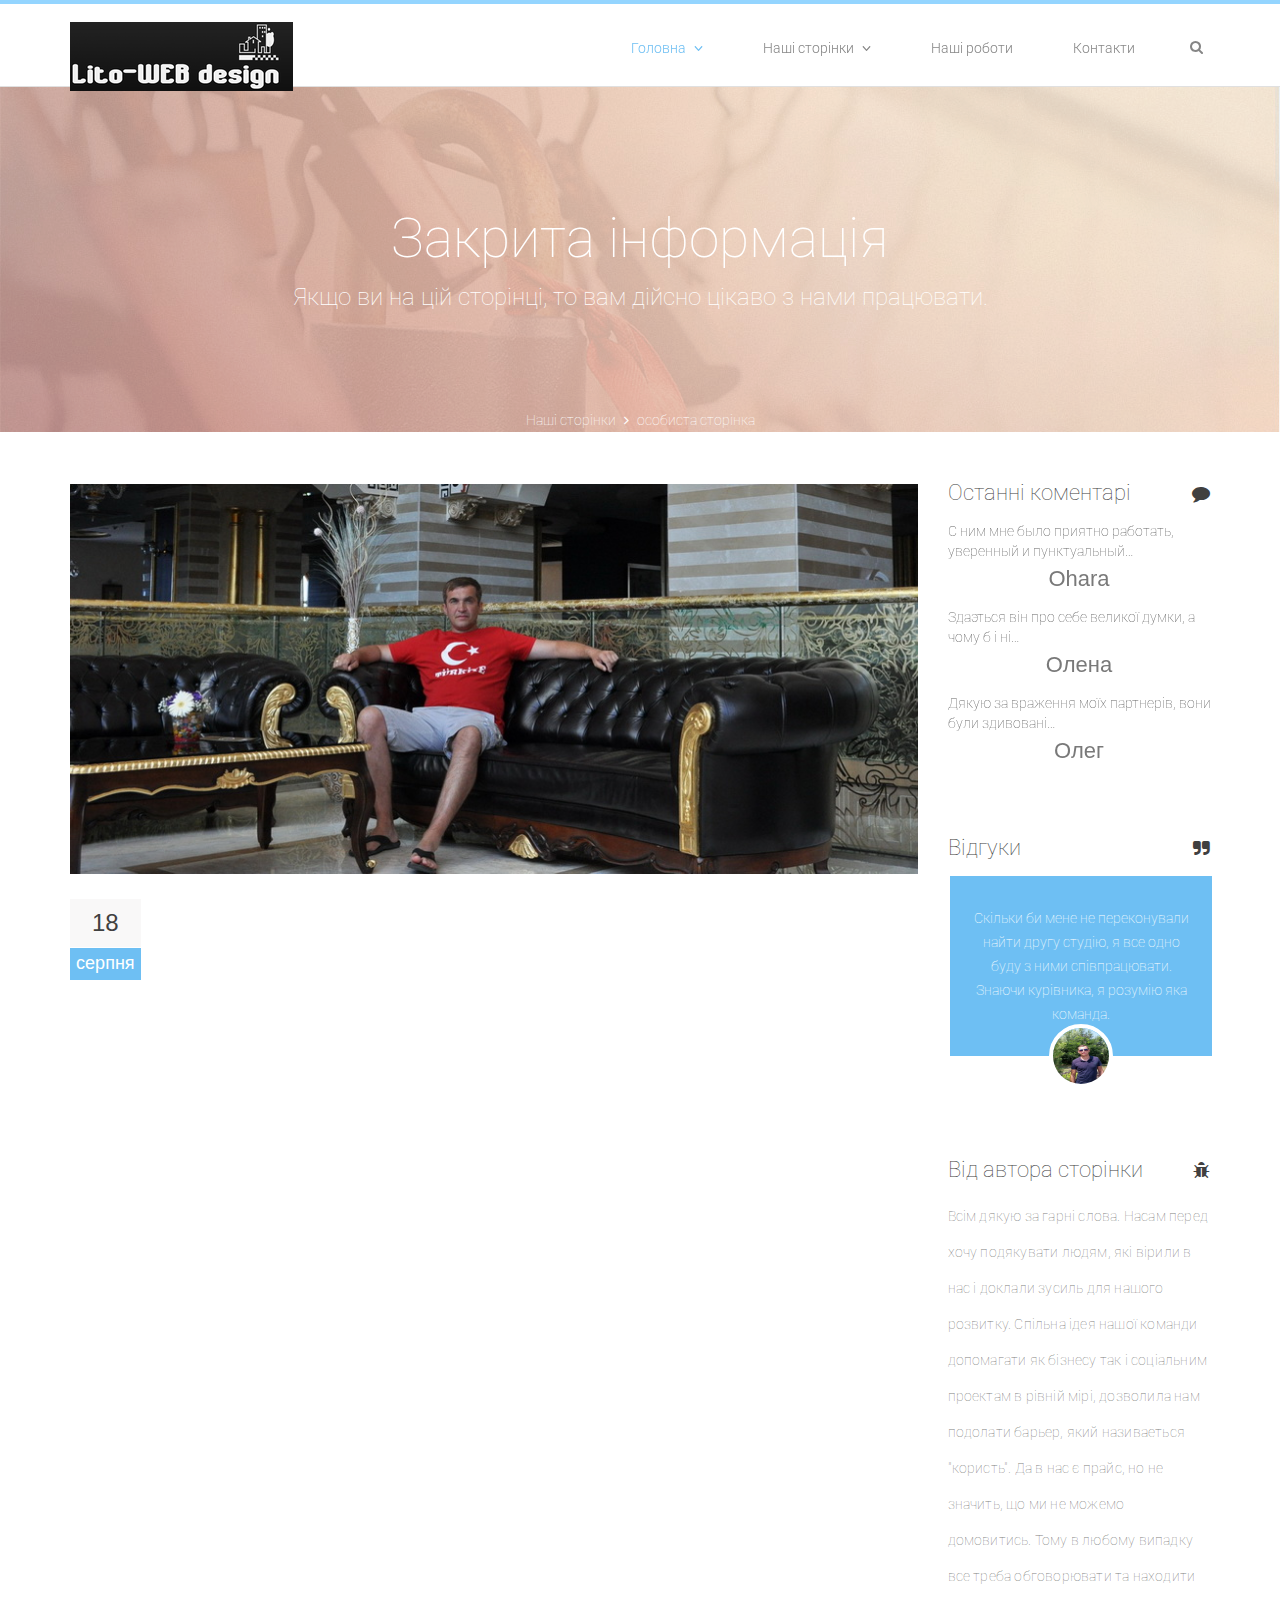
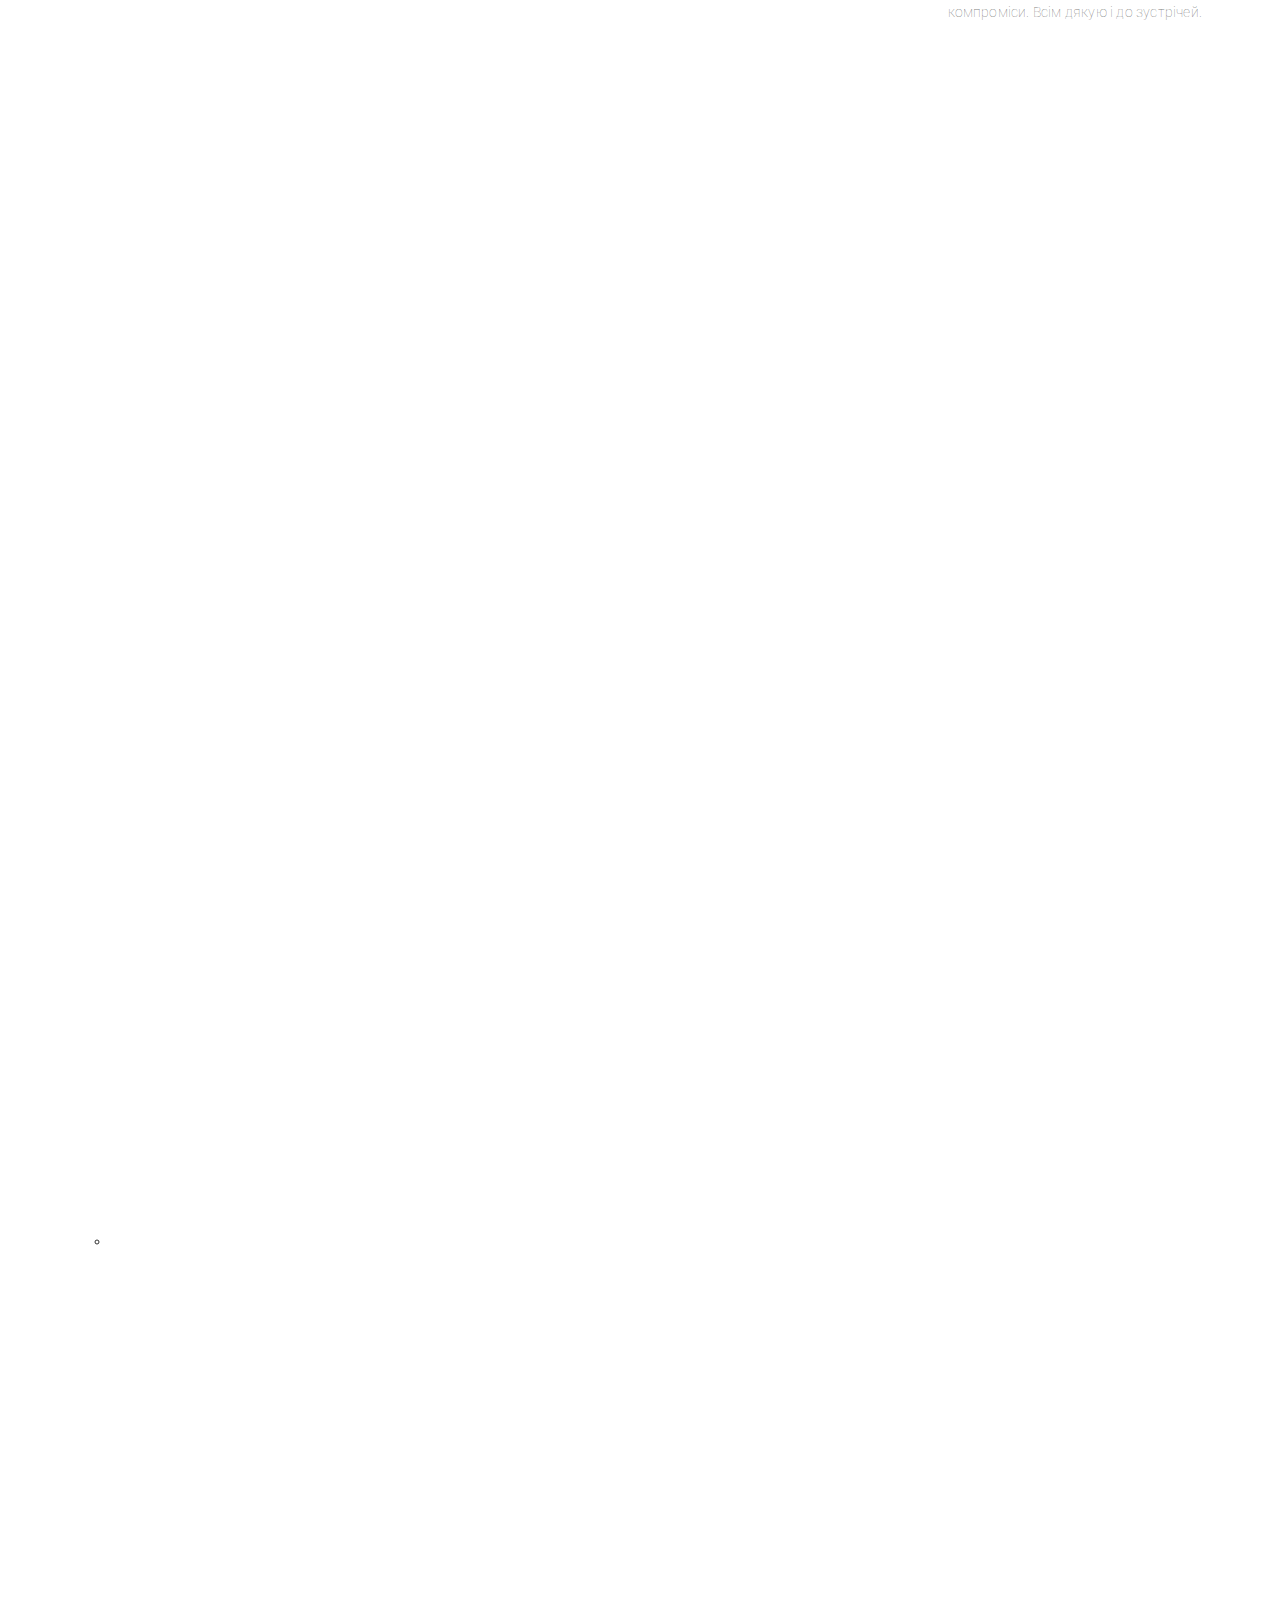
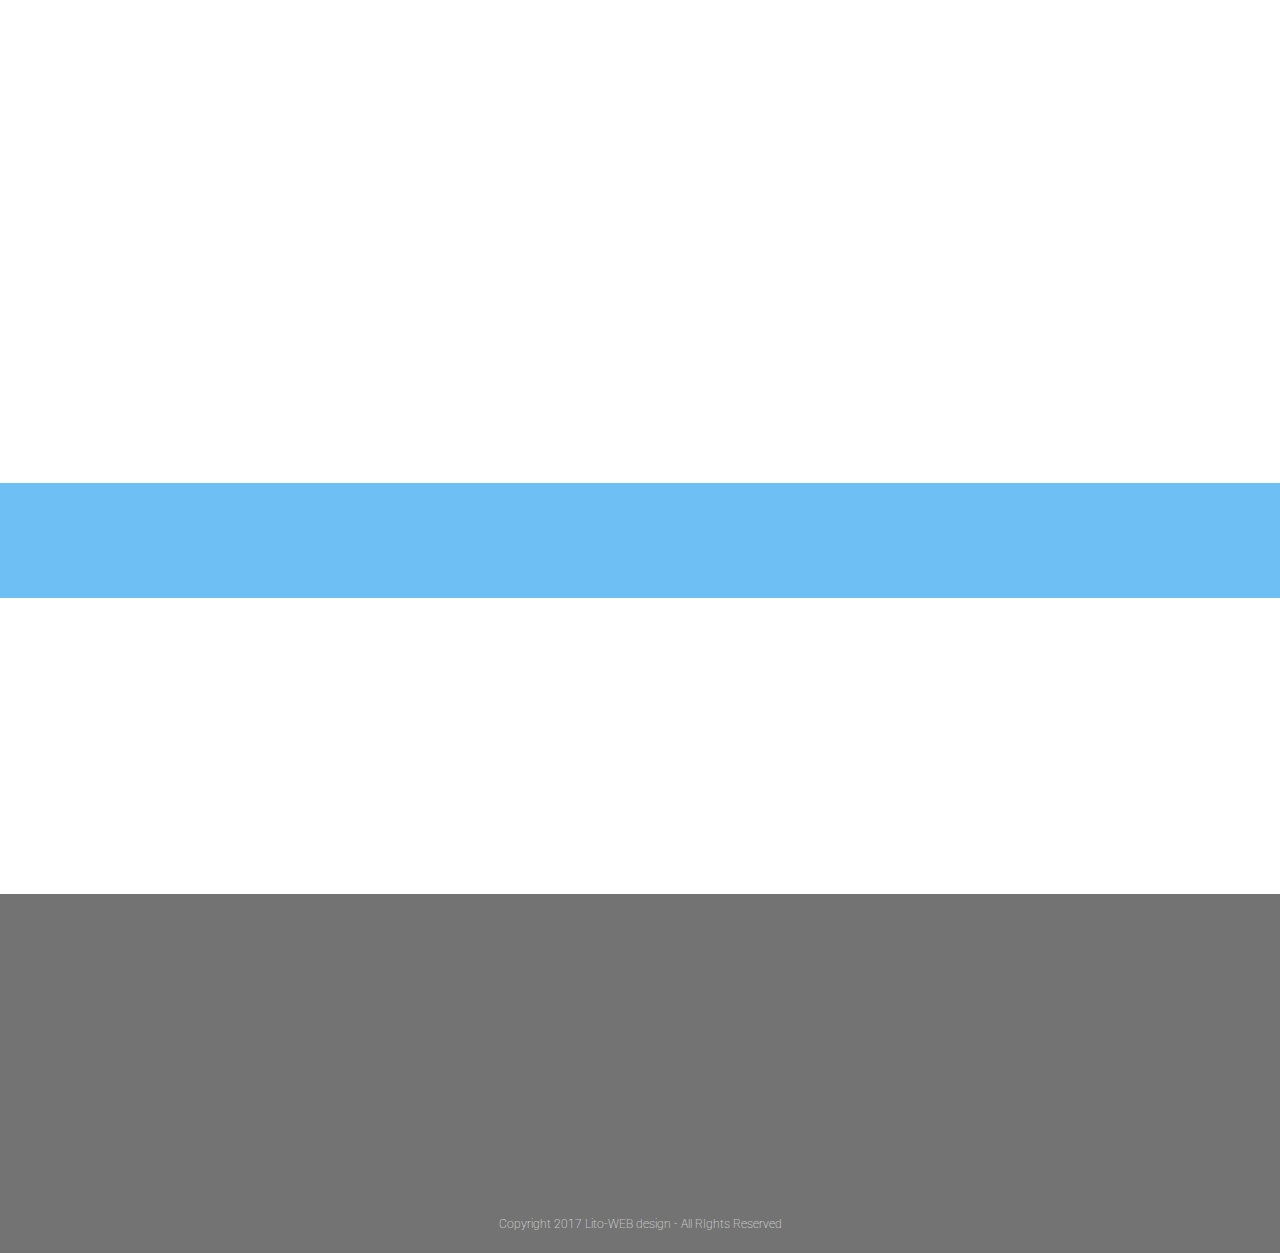
==== web/single.html @ 7fb31cb0 "first changes" ====
<!DOCTYPE html PUBLIC "-//W3C//DTD XHTML 1.0 Transitional//EN" "http://www.w3.org/TR/xhtml1/DTD/xhtml1-transitional.dtd">
<html xmlns="http://www.w3.org/1999/xhtml">
<head>
<meta http-equiv="Content-Type" content="text/html; charset=UTF-8" />

<meta name="viewport" content="width=device-width, initial-scale=1">

<title>Lito-WEB design</title>

	<!-- Bootstrap core CSS -->
    <link href="css/bootstrap.css" rel="stylesheet" />
    <!-- Primary CSS styles -->
    <link href="css/style.css" rel="stylesheet" />
    <!-- Fontawesome CSS styles -->
    <link href="css/font-awesome.min.css" rel="stylesheet" />
    <!-- Aniamte CSS styles -->
    <link href="css/animate.css" rel="stylesheet" />
    <!-- Nivo Slider CSS Styles -->
    <link href="css/nivo-slider.css" rel="stylesheet" />
    <!-- Owl Carousel CSS Styles -->
    <link href="css/owl.carousel.css" rel="stylesheet" />
    <link href="css/owl.transitions.css" rel="stylesheet" />
    <!-- Lightbox CSS Styles -->
    <link href="css/lightbox.css" rel="stylesheet" />
    
</head>
  
<body>

     <div class="container-wrapper navigation">
    	<nav class="navbar navbar-default" role="navigation">
        
            <div class="container">
            
                <div class="navbar-header">
                    <button type="button" class="navbar-toggle" data-toggle="collapse" data-target="">
                        <i class="fa fa-bars"></i>
                    </button>
                    <a class="navbar-brand" href="index.html">
                        <img src="images/logo.png" />
                    </a>
                    <ul class="mini"></ul><!-- mobile navigation -->
            	</div><!-- .navbar-header -->
                
                <div class="collapse navbar-collapse">
                	<div class="right">
                        <ul class="nav navbar-nav">
                            <li class="active dropdown h">
                            	<a href="index.html">Головна</a>
                            	<ul class="dropdown-menu">
                                    <li><a href="#">Badass</a></li>
                                    <li><a href="#">Dropdown</a></li>
                                    <li><a href="#">Menu</a></li>
                                </ul>
                            </li>
                            <li class="dropdown h">
                                <a href="#">Наші сторінки</a>
                                <ul class="dropdown-menu">
                                    <li><a href="about.html">Про нас</a></li>
                                    <!--<li><a href="contact.html">Контакти</a></li>-->
                                    <li><a href="blog.html">Блог</a></li>
                                    <li><a href="single.html">Особиста сторінка</a></li>
                                    <!--<li><a href="footer-alternate.html">Footer 2</a></li>-->
                                </ul>
                            </li>
                            
                            <!--<li class="dropdown h full">
                            	<a href="#">Features</a>
                                <section class="container dropdown-menu">
                                	<span class="wrapper">
                                    	<div class="clear-wrapper">
                                        	<article>
                                                <strong>PAGE STRUCTURE</strong>
                                                <ul>
                                                    <li><a href="#"><i class="fa fa-video-camera"></i>Video Backgrounds</a></li>
                                                    <li><a href="#"><i class="fa fa-picture-o"></i>Parallax Backgrounds</a></li>
                                                    <li><a href="#"><i class="fa fa-sun-o"></i>Light Background</a></li>
                                                    <li><a href="#"><i class="fa fa-moon-o"></i>Dark Background</a></li>
                                                </ul>
                                            </article>
                                            
                                            <span class="divider"></span>
                                            
                                            <article>
                                                <strong>PAGE ELEMENTS</strong>
                                                <ul>
                                                    <li><a href="#"><i class="fa fa-video-camera"></i>Lorem Ipsum</a></li>
                                                    <li><a href="#"><i class="fa fa-picture-o"></i>Dolar Sit</a></li>
                                                    <li><a href="#"><i class="fa fa-sun-o"></i>Amet</a></li>
                                                    <li><a href="#"><i class="fa fa-moon-o"></i>Varun Sitrem</a></li>
                                                </ul>
                                            </article>
                                            
                                            <span class="divider"></span>
                                            
                                            <article>
                                                <strong>SOME MORE STUFF</strong>
                                                <ul>
                                                    <li><a href="#"><i class="fa fa-video-camera"></i>Pricing</a></li>
                                                    <li><a href="#"><i class="fa fa-picture-o"></i>Content</a></li>
                                                    <li><a href="#"><i class="fa fa-sun-o"></i>Features</a></li>
                                                    <li><a href="#"><i class="fa fa-moon-o"></i>Typography</a></li>
                                                </ul>
                                            </article>
                                        </div>
                                        
                                        <div class="color-wrapper">
                                        	<strong>FRESH FROM THE BLOG</strong>
                                           	<div class="nivo-wrapper">
                                                <div id="slider" class="nivoSlider">
                                                    <img src="images/citydown.jpg" alt="" name="" width="310" height="150" />
                                                    <img src="images/oceanscene.jpg" alt="" name="" width="310" height="150" />
                                                </div>
                                            </div>
                                            <p><a href="#">To see more, check out our portfolio page! Prepare to be impressed.</a></p>
                                        </div>
                                    </span>
                                </section>
                            </li>-->
                            
                            <li><a href="portfolio-1.html">Наші роботи</a></li>
                            <li><a href="contact.html">Контакти</a></li>
                        </ul>
                        <div class="navbar-form navbar-left">
                        	<i class="fa fa-times"></i>
                        	<i class="fa fa-search"></i>
                        </div>
                    </div>
            	</div><!-- /.navbar-collapse -->
       		</div><!-- /.container-fluid -->
        	<div class="search-field">
                <div class="container">
                	<form method="get" role="search">
                		<input type="text" name="s" placeholder="Type then press enter..." />
                        <button type="submit" class="hidden btn btn-default">Відправити</button>
                  	</form>
                </div>
            </div><!-- search-field -->
   		</nav>
   	</div><!-- .navigation -->
    
    <div id="nav-ends"></div>
    
    <section class="slug parallax-slug-4" data-stellar-background-ratio="0">
    	<div class="overlay">
            <div class="container">
            	<div class="row">
                    <div class="col-lg-12">
                        <h1 class="anim fadeInDown">Закрита інформація</h1>
                        <p class="anim fadeInDown" data-wow-delay=".32s">Якщо ви на цій сторінці, то вам дійсно цікаво з нами працювати.</p>
                        <span class="anim fadeInDown" data-wow-delay=".42s"><a href="index.html">Наші сторінки</a> <a><i class="fa fa-angle-right"></i> особиста сторінка</a></span>
                        	<!--<a href="index.html">Home</a> 
                           	<i class="fa fa-angle-right"></i>
                        	<a href="blog.html">Blog</a>
                           	<i class="fa fa-angle-right"></i>-->
							
                        </span>
                    </div><!-- .col-lg-12 -->
                </div><!-- .row -->
            </div>
        </div><!-- .overlay -->
    </section>
   
   	<section class="content-section low-rider">
    	<div class="container">
        	<div class="row">
            
            	<div class="col-lg-9 single">	
                
                   	<div class="blog">
                        <span class="image anim fadeIn">
                        	<a   data-icon="fa-search" data-lightbox="image-1">
                                <img src="images/blog/me.jpg" alt="Kapatsyn Oleg" />
                            </a>
                        </span><!-- .image -->
         
                        <div class="date anim fadeIn">
                            <a href="#" class="day">
                                18
                            </a>
                            <a href="#" class="month">
                                серпня
                            </a>
                        </div><!-- .date -->
                        
                        <span class="title-desc anim fadeIn">
                            <h3>Менеджер проектів Lito-WEB design</h3>
                            <ul class="meta">
                                <li><a href="#"><i class="fa fa-user"></i>Керівник</a></li>
                                <li><a href="#"><i class="fa fa-comment"></i>12</a></li>
                                <li><a href="#"><i class="fa fa-heart"></i>1,201</a></li>
                                <li><a href="#"><i class="fa fa-external-link"></i>31</a></li>
                            </ul><!-- .meta -->
                        </span><!-- .title-desc -->
                        
                        <p class="anim fadeIn">
                            Всіх вітаю на моїй персональній сторінці.
                            Кому цікаво з нами працювати, чи хто дійсно зацікавлений в нашій спіпраці, той перегляне наші сторінки та
                            найде те що ціквать. В цьому невеликому блозі я напишу про себе. Так як відкритість перед майбутнім замовником, чи
                            перед компаніями з якими ми працюємо, дозволяє будувати міцніши стосунки.
                        </p>
                        
						<p class="anim fadeIn">
                        	В 1994 році після отримання  диплома інженера, почав проявляти інтерес до розробки програмного забеспечення. В цей час тільки почали
                            розвиватись інтернет технології і кількість користувачів інтернет було занадто мало для впровадження діяльності в сфері створення веб дизайну
                            та розробки веб інтерфейсів. Деякий час працював в компаніях з розвику мережевої інфраструктури та зв'язку.
                            Але в 2011 році закінчив бізнес школу, яка дала мені поштовх для переосмислення моєї діяльності, та додала мені можливостей в 
                            становленні мене як програміста та ВЕБ розробника. З того часу розвиваю це направлення та допомагаю молодим компаніям мати свій 
                            особистий "портрет" в свесвітній мережі.
                        </p>
                        
                        <p class="anim fadeIn">
                           Починаючи свої проекти, завжди вивчаю направлення діяльності теми майбутнього сайту. Розуміти, над чим працюєш і яку користь 
                            принесе моя робота, це мабудь важливіше, коли ти маєш результат. Проведення маркетингових досліджень не входить в нашу роботу, 
                            але виявлення конкурентних переваг перед іншими, це зазвичай отримання переваги над іншими. Тому кожний з нас приділяє цьому
                            питанню значну увагу. 
                        </p>
                        
                        <blockquote class="anim fadeIn"><i class="fa fa-quote-left"></i>Виберіть собі роботу до душі, і вам не доведеться працювати жодного дня у своєму житті.</blockquote>
                        
                        <p class="anim fadeIn">
                            З моїми колегами ми напрацювали значний досвід, але технолгії такі мінливі і час від часу з'явлються нові фрейм ворки та 
                            CMS, які побудовані з урахуванням нових технологій та розвитку програмного забеспечення. На жаль знати все не можливо, але 
                            вивчаючи досвід ми беремо найкраще з можливого, щоб дійсно творити шедеври. Якщо будуть сумніви, ми Вас переконаємо.
                        </p>
                        
                    </div><!-- .blog -->
                    
                    <div class="clearfix"></div>
                    
                	<h4 class="anim fadeIn" data-wow-delay=".2s">
                    	Відгуки про автора.
                    </h4>
                    
                    <div class="author anim fadeIn">
                    	<img src="images/coments/oksana.jpg" alt="Blog about author" />
                        
                        <h5>
                        	Олена С.
                        </h5>
                        
                        <!--<span>
                            <a href="#"><i class="fa fa-facebook"></i></a>
                            <a href="#"><i class="fa fa-twitter"></i></a>
                            <a href="#"><i class="fa fa-linkedin"></i></a>
                        </span>-->
                        
                        <p>
                            Два роки назад мені довелося зустрітися з Олегом та працювати над проектом по розробці сайту благодійної організації.
                            За два місяці нощої співпарці команда студії розробила дійсно красивй сайт з логічно продуманою стуктурою та оригінальним дизайном.
                            За весь час користування ресурсом, тільки декілька разів робили правки з урахуванням сьогодення. Дякую за проявлену цвагу та безкористну працю 
                            по відношенню до соціально значущих проектів.

                        </p>
               	 	</div><!-- .author -->
                    
                    
                  	<h4 class="anim fadeIn">
                    	Коментарів(4)
                    </h4>
                   
                    <ul class="comments">
                        <li class="anim fadeIn" data-wow-delay="0.2s">
                            <div class="wrapper">
                                <img src="images/studio/student.jpg" alt=" Blog Post Author Example" />
                                <h5>
                                    Василь Д.
                                </h5>
                                <span>
                                    Квітень  2015
                                </span>
                                <p>
                                    Значну частину своєї роботи вони роблять співпрацюючи зі студентами. Рік назад я вже мав маленький досвід в програмуванні,
                                    вони мені дали можливість проявити себе та допомогли мені в становленні, як мабйтнього розробника.
                                </p>
                                <!--<a href="#">
                    Reply
                </a>-->
                            </div><!-- .wrapper -->
                        </li>

                        <li>
                            <div class="wrapper anim fadeIn" data-wow-delay="0.2s">
                                <img src="images/studio/women.jpg" alt=" Blog Post Author Example" />
                                <h5>
                                    Вікторія В.
                                </h5>
                                <span>
                                    Липень, 2015
                                </span>
                                <p>
                                    Це дійсно команда. Мені треба було терміново не тільки зробити сайт візитку але ще і написату невелику програму
                                    для моєї дисертації. Все було вчасно і майже без зауважень. Встигнути за такий термін було вкрай важко. Дуже ім вдячна.
                                </p>
                                <!--<a href="#">
                    Reply
                </a>-->
                            </div><!-- .wrapper -->

                            <ul>
                                <!-- nested comments -->
                                <li>
                                    <div class="wrapper anim fadeIn" data-wow-delay="0.2s">
                                        <img src="images/studio/boss.jpg" alt="Dale Blog Post Author Example" />
                                        <h5>
                                            Валерій К.
                                        </h5>
                                        <span>
                                            Березень, 2017
                                        </span>
                                        <p>
                                            С Олегом знаком еще со времен учебы в институте. Пунктуален, целецстремлен и знает что предложить.
                                            Команду собрал ту которая сможет все при правильном планировании задачи и хорошей мотивации.\
                                            Не подвели и буду работать еще с ними.
                                        </p>
                                        <!--<a href="#">
                            Reply
                        </a>-->
                                    </div><!-- .wrapper -->
                                </li>

                            </ul><!-- end of nested comments -->

                        </li>

                        <li>
                            <div class="wrapper anim fadeIn" data-wow-delay="0.2s">
                                <img src="images/studio/justpeople.jpg" alt="Dale Blog Post Author Example" />
                                <h5>
                                    Степан Н.
                                </h5>
                                <span>
                                    Травень, 2017
                                </span>
                                <p>
                                    Дякую студії та особливо Олегу за дпопмогу в створенні сайту інституту де я працюю. Це була благодійна допомога, так як 
                                    ми тільки розпочинали свою діяльність. Гроші це не важливо коли ти людина. Ще раз дякую. 
                                </p>
                                <!--<a href="#">
                    Reply
                </a>-->
                            </div><!-- .wrapper -->
                        </li>
                    </ul>
				
                	<h6 class="anim fadeIn" data-wow-delay="0.24s">
                    	Залишити коментар
                    </h6>
                    
                	<div class="form contact style-2">
                        <form target="#" name="contact">
                            <span class="input-group anim fadeIn" data-wow-delay="0.1s">
                                <i class="fa fa-user"></i>
                                <input type="text" name="contactName" id="contactName" class="lg" placeholder="Ім'я" />
                            </span><!-- .input-group -->
                            
                            <span class="input-group anim fadeIn" data-wow-delay="0.20s">
                                <i class="fa fa-envelope"></i>
                                <input type="text" name="contactEmail" id="contactAddress" class="lg" placeholder="Електронна адреса" />
                            </span><!-- .input-group -->
                            
                            <span class="input-group anim fadeIn" data-wow-delay="0.30s">
                                <textarea name="contactMessage" id="contactMessage" class="lg" placeholder="Що ви думаете?"></textarea>
                            </span><!-- .input-group -->
                            
                            <span id="message"></span>
                            
                           	<a class="btn btn-sm btn-primary icon anim fadeIn" data-wow-delay=".45s" role="button"><i class="fa fa-long-arrow-right"></i>Надасліти коментар</a>
                        </form>
                    </div>

                </div><!-- .col-lg-9 -->
                
              	<div class="col-lg-3 sidebar">
                	<!--<h4 class="anim fadeInRight">
                    	Search the Blog<i class="fa fa-th-list"></i>
                    </h4>
                    <form>
                   		<span class="search-wrapper anim fadeInRight">
                            <input type="text" name="s" class="search" value="" placeholder="Type then press enter..." />
                            <i class="fa fa-search"></i>
                    	</span>
                    </form>-->
                    
                    <h4 class="anim fadeInRight">
                    	Останні коментарі<i class="fa fa-comment"></i>
                    </h4>
                    
                    <div class="anim fadeInRight">
                        <ul id="carousel" class="comments-wrapper">
                            <li>
                                <ul class="comments">
                                    <li>
                                       С ним мне было приятно работать, уверенный и пунктуальный&hellip;
                                        <p> Ohara</p>
                                    </li>
                                    <li>
                                        Здаэться він про себе великої думки, а чому б і ні&hellip;
                                        <p> Олена</p>
                                    </li>
                                    <li>
                                        Дякую за враження моїх партнерів, вони були здивовані&hellip;
                                        <p> Олег</p>
                                    </li>
                                </ul><!-- .comments -->
                           </li>
                           <li>
                                <ul class="comments">
                                    <li>
                                        Враження чудові від зустрічі з командою і особисто з керіником&hellip;
                                        <p> Наталія</p>
                                    </li>
                                    <li>
                                       A great idea come after a good work&hellip;
                                        <p> John</p>
                                    </li>
                                    <li>
                                        Особисто не зустрічався, але організувати команду може&hellip;
                                        <p> Кот</p>
                                    </li>
                                </ul><!-- .comments -->
                           </li>
                           <li>
                                <ul class="comments">
                                    <li>
                                        Как можно устроится на работу в вашу студию?&hellip;
                                        <p> Иван</p>
                                    </li>
                                    <li>
                                        Определяющим было решение после встречи с командой&hellip;
                                        <p> Себастьян</p>
                                    </li>
                                    <li>
                                        В проивовес всему написаному, я не поддерживаю их начинаия&hellip;
                                        <p> Безимени</p>
                                    </li>
                                </ul><!-- .comments -->
                           </li>
                        </ul><!-- .comments-wrapper -->
                   	</div>
                   	
                    <h4 class="anim fadeInRight">
                    	Відгуки<i class="fa fa-quote-right"></i>
                    </h4>
                     
                     <div class="testimonials anim fadeInRight">
                        <div class="testimonial-wrapper" id="testimonials">
                            <div>
                                <p>
                                    Скільки би мене не переконували найти другу студію, я 
                                    все одно буду з ними співпрацювати. Знаючи курівника,
                                    я розумію яка команда.
                                </p>
                                <img src="images/coments/kiril.jpg" />
                            </div>
                            <div>
                                <p>
                                   Не хочу перехвалить, но для меня честность перед заказчиком
                                    играет важную роль в принятии решения. Олег как раз есть тот 
                                     с которым хочется иметь дело.
                                </p>
                                <img src="images/coments/valeriya.jpg" />
                            </div>
                            <div>
                                <p>
                                    Нажеюсь удачи не вскружат голову и ты будешь всегда 
                                    уделять внимание разным направлениям своей деятельности.
                                </p>
                                <img src="images/coments/mariya.jpg" />
                            </div>
                        </div><!-- .testimonials -->
                        
                        <h4>Від автора сторінки<i class="fa fa-bug"></i></h4>
                     
                        <div class="text">
                            <p>
                               Всім дякую за гарні слова. Насам перед хочу подякувати людям, які вірили в нас і доклали зусиль для нашого розвитку.
                                Спільна ідея нашої команди допомагати як бізнесу так і соціальним проектам в рівній мірі, дозволила нам подолати барьер,
                                який називаеться "користь". Да в нас є прайс, но не значить, що ми не можемо домовитись. Тому в любому випадку все треба обговорювати
                                та находити компроміси. Всім дякую і до зустрічей.
                            </p>
                        </div><!-- .text -->
                        
                       <h4 class="anim fadeInRight">
                        	Популярні сторінки<i class="fa fa-bomb"></i>
                        </h4>
                        
                        <div class="anim fadeInRight">
                            <ul id="carousel-2" class="posts-wrapper">
                                <li>
                                    <ul class="posts">
                                        <li>
                                            <a href="single.html">
                                                <span class="hover">
                                                    <span><i class="fa fa-heart"></i>22</span>
                                                    <span><i class="fa fa-eye"></i>1,230</span>
                                                    <span><i class="fa fa-external-link"></i>102</span>
                                                </span><!-- .hover -->
                                            </a>
                                			<img src="images/blog/edr.png" />
                                            <h6>
                                                Інформаційно ресурсний центр.
                                            </h6>
                                            <cite><i class="fa fa-user"></i>Блогер.</cite>
                                            <div class="clearfix"></div>
                                        </li>
                                        
                                        <li>
                                            <a href="single.html">
                                                <span class="hover">
                                                    <span><i class="fa fa-heart"></i>22</span>
                                                    <span><i class="fa fa-eye"></i>1,230</span>
                                                    <span><i class="fa fa-external-link"></i>102</span>
                                                </span><!-- .hover -->
                                            </a>
                                			<img src="images/blog/vgorode.png" />
                                            <h6>
                                                Про місто Київ.
                                            </h6>
                                            <cite><i class="fa fa-user"></i>Блогер</cite>
                                            <div class="clearfix"></div>
                                        </li>
                                        
                                        <li>
                                            <a href="single.html">
                                                <span class="hover">
                                                    <span><i class="fa fa-heart"></i>22</span>
                                                    <span><i class="fa fa-eye"></i>1,230</span>
                                                    <span><i class="fa fa-external-link"></i>102</span>
                                                </span><!-- .hover -->
                                            </a>
                                			<img src="images/blog/ukrnet.png" />
                                            <h6>
                                                Сайт новин.
                                            </h6>
                                            <cite><i class="fa fa-user"></i>Блогер</cite>
                                            <div class="clearfix"></div>
                                        </li>
                                    </ul><!-- .posts -->
                                </li>
                                <li>
                                    <ul class="posts">
                                        <li>
                                            <a href="single.html">
                                                <span class="hover">
                                                    <span><i class="fa fa-heart"></i>1,233</span>
                                                    <span><i class="fa fa-eye"></i>4,322</span>
                                                    <span><i class="fa fa-external-link"></i>1</span>
                                                </span><!-- .hover -->
                                            </a>
                                			<img src="images/blog/ethno.png" /> 
                                            <h6>
                                               Українська культура.
                                            </h6>
                                            <cite><i class="fa fa-user"></i>Блогер</cite>
                                            <div class="clearfix"></div>
                                        </li>
                                        
                                        <li>
                                            <a href="single.html">
                                                <span class="hover">
                                                    <span><i class="fa fa-heart"></i>32</span>
                                                    <span><i class="fa fa-eye"></i>3,219</span>
                                                    <span><i class="fa fa-external-link"></i>2</span>
                                                </span><!-- .hover -->
                                            </a>
                                			<img src="images/blog/provse.png" />
                                            <h6>
                                                 Про все на світі.
                                            </h6>
                                            <cite><i class="fa fa-user"></i>Блогер</cite>
                                            <div class="clearfix"></div>
                                        </li>
                                        
                                        <li>
                                            <a href="single.html">
                                                <span class="hover">
                                                    <span><i class="fa fa-heart"></i>98</span>
                                                    <span><i class="fa fa-eye"></i>8,988</span>
                                                    <span><i class="fa fa-external-link"></i>9</span>
                                                </span><!-- .hover -->
                                            </a>
                                			<img src="images/blog/rozvagi.png" />
                                            <h6>
                                                Україномовний сайт розваг.
                                            </h6>
                                            <cite><i class="fa fa-user"></i>Блогер</cite>
                                            <div class="clearfix"></div>
                                        </li>
                                    </ul><!-- .posts -->
                                </li>
                                <li>
                                    <ul class="posts">
                                        <li>
                                            <a href="http://zhinku.info/">
                                                <span class="hover">
                                                    <span><i class="fa fa-heart"></i>22</span>
                                                    <span><i class="fa fa-eye"></i>1,230</span>
                                                    <span><i class="fa fa-external-link"></i>102</span>
                                                </span><!-- .hover -->
                                            </a>
                                			<img src="images/blog/women.png" />
                                            <h6>
                                                Про жінок.
                                            </h6>
                                            <cite><i class="fa fa-user"></i>Блогер</cite>
                                            <div class="clearfix"></div>
                                        </li>
                                        
                                        <li>
                                            <a href="http://www.smachno.in.ua/">
                                                <span class="hover">
                                                    <span><i class="fa fa-heart"></i>39</span>
                                                    <span><i class="fa fa-eye"></i>2,134</span>
                                                    <span><i class="fa fa-external-link"></i>2</span>
                                                </span><!-- .hover -->
                                            </a>
                                			<img src="images/blog/eda.png" />
                                            <h6>
                                              Сайт кулінарії.
                                            </h6>
                                            <cite><i class="fa fa-user"></i>Блогер</cite>
                                            <div class="clearfix"></div>
                                        </li>
                                        
                                        <li>
                                            <a href="http://www.uamodna.com/articles/13-unikaljnyh-saytiv-pro-yaki-vy-ne-znaly/">
                                                <span class="hover">
                                                    <span><i class="fa fa-heart"></i>122,291</span>
                                                    <span><i class="fa fa-eye"></i>1,322</span>
                                                    <span><i class="fa fa-external-link"></i>1</span>
                                                </span><!-- .hover -->
                                            </a>
                                			<img src="images/blog/interes.png" />
                                            <h6>
                                               Просто цікавий сайт.
                                            </h6>
                                            <cite><i class="fa fa-user"></i>Блогер</cite>
                                            <div class="clearfix"></div>
                                        </li>
                                    </ul><!-- .posts -->
                                </li>
                            </ul><!-- .posts-wrapper -->
                        </div> 
                    </div>
                    
                </div><!-- .col-lg-4 .sidebar -->
                
            </div><!-- .row -->
        </div><!-- .container -->
    </section><!-- .content-section -->
    
    <section class="content-section callout">
        <div class="container">
            <div class="row">
                <div class="col-lg-8 anim fadeInLeft">
                    <p> Ми впевнені, що ми допоможе вам.</p>
                </div><!-- .col-lg-8 -->
                <div class="col-lg-4 anim fadeInRight">
                    <a class="btn btn-bordered white btn-sm anim fadeInRight" role="button" href="price.html" target="_blank">Ціни</a>
                    <!--<a class="btn btn-bordered white btn-sm anim fadeInRight" role="button">Buy Dale</a>-->
                </div><!-- .col-lg-4 -->
            </div><!-- .row -->
        </div><!-- .container -->
    </section><!-- .content-section -->
        
    <footer class="classic">
    	<section class="content-section parallax-bg-3" data-stellar-background-ratio=".15">
        
        	<div class="container">
            	
                <div class="col-lg-12">
                    <h1 class="anim fadeInDown">Ми вас переконали?</h1>
                     <div class="center-buttons">
                        <p>
                            <a class="btn btn-bordered white anim fadeInRight" role="button" href="contact.html">Замовити</a>
                        </p>
                    </div><!-- .center-buttons -->
                </div>
                
         	</div><!-- .container -->
                
                <div class="foot-wrapper">
                    <div class="container">
                    	<div class="row">
                        
                            <div class="col-md-3 anim fadeIn">
                                <span class="logo">
                                    <img src="images/logo.png" alt="Light logo" />
                                </span><!-- .logo -->
                                <p>
                                    
                                </p>
                            </div><!-- .col-lg-3 -->
                            
                            <div class="col-md-3 anim fadeIn">
                           		<h5><i class="fa fa-twitter-square"></i>Twitter</h5>
                                
                                <div class="twitter-feed-wrapper">
                                	<div id="twitter-feed"></div>
                              	</div>
                                
                            </div><!-- .col-lg-3 -->
                            
                            <div class="col-md-3">
                            	<h5 class="anim fadeInRight"><i class="fa fa-rocket"></i>Сторінки для візиту</h5>
                                <ul class="pages">
                                    <li class="anim fadeInRight" data-wow-delay="0.35s"><a class="btn btn-bordered white" role="button" href="index.html">Головна</a></li>
                                    <li class="anim fadeInRight" data-wow-delay="0.37s"><a class="btn btn-bordered white" role="button" href="portfolio-1.html">Наші роботи</a></li>
                                    <li class="anim fadeInRight" data-wow-delay="0.39s"><a class="btn btn-bordered white" role="button" href="about.html">Про нас</a></li>
                                    
                                    <li class="anim fadeInRight" data-wow-delay="0.42s"><a class="btn btn-bordered white" role="button" href="blog.html">Блог</a></li>
                                    <li class="anim fadeInRight" data-wow-delay="0.45s"><a class="btn btn-bordered white" role="button" href="contact.html">Зв'язатися</a></li>
                                    <li class="anim fadeInRight" data-wow-delay="0.49s"><a class="btn btn-bordered white" role="button" href="single.html">Команда</a></li>
                                    
                                    <!--<li class="anim fadeInRight" data-wow-delay="0.51s"><a class="btn btn-bordered white" role="button" href="#">Single Post</a></li>
                                    <li class="anim fadeInRight" data-wow-delay="0.54s"><a class="btn btn-bordered white" role="button" href="#">Contact</a></li>-->
                                </ul><!-- .pages -->
                            </div><!-- .col-lg-3 -->
                            
                             <div class="col-md-3 anim fadeInRight">
                            	<h5><i class="fa fa-rss"></i>Ми на зв'язку</h5>
                              	
                                <div class="contact-info">
                                    <p>
                                        Звоніть нам в любий зручний для вас час.
                                        Ми раді з вами співпрацювати.
                                    </p>
                                    
                                    <span>
                                    	<i class="fa fa-phone"></i>
                                        +380 (63) 633-75-68
                                    </span>
                                    
                                    <span>
                                    	<i class="fa fa-envelope"></i>
                                        support@lito-webdesign.com.ua
                                    </span>
                                    
                                     <ul class="social-media" data-wow-delay="0.25s">
                                        <li><a href="https://twitter.com/WebdesignLito" target="_blank"><i class="fa fa-twitter"></i></a></li>
                                        <li><a href="https://www.facebook.com/lito.web.design/" target="_blank"><i class="fa fa-facebook"></i></a></li>
                                        <li><a href="https://www.linkedin.com/in/lito-webdesign-3a2233155/"><i class="fa fa-linkedin" target="_blank"></i></a></li>
                                        <li><a href="#github"><i class="fa fa-github" target="_blank"></i></a></li>
                                        <li><a href="#https://plus.google.com/u/1/109850688520488766326" target="_blank"><i class="fa fa-google-plus"></i></a></li>
                                    </ul><!-- .social-media -->
                                </div>
                            </div><!-- .col-lg-3 -->
                            
                        </div><!-- .row -->
                        
                        <div class="row">
                        	<div class="col-lg-12">
                            	<span class="copyright">Copyright 2017 Lito-WEB design - All RIghts Reserved</span>
                            </div><!-- .col-lg-12 -->
                        </div><!-- .row -->
                    </div><!-- .container -->
                </div><!-- .foot-wrapper -->
                
                
            </div><!-- .container -->
        </section><!-- .content-section -->
        
    </footer>
    
    <script language="javascript" src="js/jquery-1.11.0.min.js"></script>
    <!-- Easing core JavaScript -->
	<script language="javascript" src="js/jquery.easing.1.3.js"></script>
	<!-- Bootstrap core JavaScript -->
    <script language="javascript" src="js/bootstrap.min.js"></script>
    <!-- WOW core JavaScript -->
    <script language="javascript" src="js/wow.min.js"></script>
    <!-- Waypoints core JavaScript -->
	<script language="javascript" src="js/waypoints.min.js"></script>
    <!-- Underscore core JavaScript -->
    <script language="javascript" src="js/underscore-min.js"></script>
    <!-- jQuery Backstretch core -->
    <script language="javascript" src="js/jquery.backstretch.min.js"></script>
    <!-- jQuery color core JavaScript -->
    <script language="javascript" src="js/jquery.animation.js"></script>
	<!-- Stellar core JavaScript -->
    <script language="javascript" src="js/jquery.stellar.min.js"></script>
    <!-- NiceScroll core Javascript -->
    <script language="javascript" src="js/jquery.nicescroll.min.js"></script>
    <!-- Retina core JavaScript -->
    <script language="javascript" src="js/retina-1.1.0.min.js"></script>
    <!-- Nivo Slider JavaScript -->
    <script language="javascript" src="js/jquery.nivo.slider.pack.js"></script>
    <!-- Video core JavaScript -->
    <script language="javascript" src="js/video.js"></script>
    <!-- OWL Carousel core JavaScript -->
    <script language="javascript" src="js/owl.carousel.min.js"></script>
    <!-- CountUp core JavaScript -->
    <script language="javascript" src="js/countUp.min.js"></script>
    <!-- EasypieChart core JavaScript -->
    <script language="javascript" src="js/jquery.easypiechart.min.js"></script>
    <!-- twitterfeed core JavaScript -->
    <script language="javascript" src="js/jquery.twitterfeed.js"></script>
    <!-- Lightbox core JavaScript -->
    <script language="javascript" src="js/lightbox.min.js"></script>
  	<!-- Everything else -->
    <script language="javascript" src="js/custom.js"></script>

    <script type="text/javascript" language="javascript">
	<!--

	$(window).load(function() {
		$("#about_slider").nivoSlider({
			slices: 4,
			boxCols: 8,
			boxRows: 4,
			animSpeed: 200,
			controlNav: false,
			prevText: '<i class="fa fa-chevron-left"></i>',
			nextText: '<i class="fa fa-chevron-right"></i>',
		});
    });
	
	$(document).ready(function() {
		$("#carousel,#carousel-2").owlCarousel({
			autoPlay:true,
			singleItem:true,
			transitionStyle:"goDown",
			slideSpeed : 400,
			touchDrag:false,
			mouseDrag:false
		});
		
		$("#testimonials").owlCarousel({
			singleItem:true,
			autoPlay:true,
			slideSpeed : 800
		});
	});
	// -->
	</script>
</body>
</html>
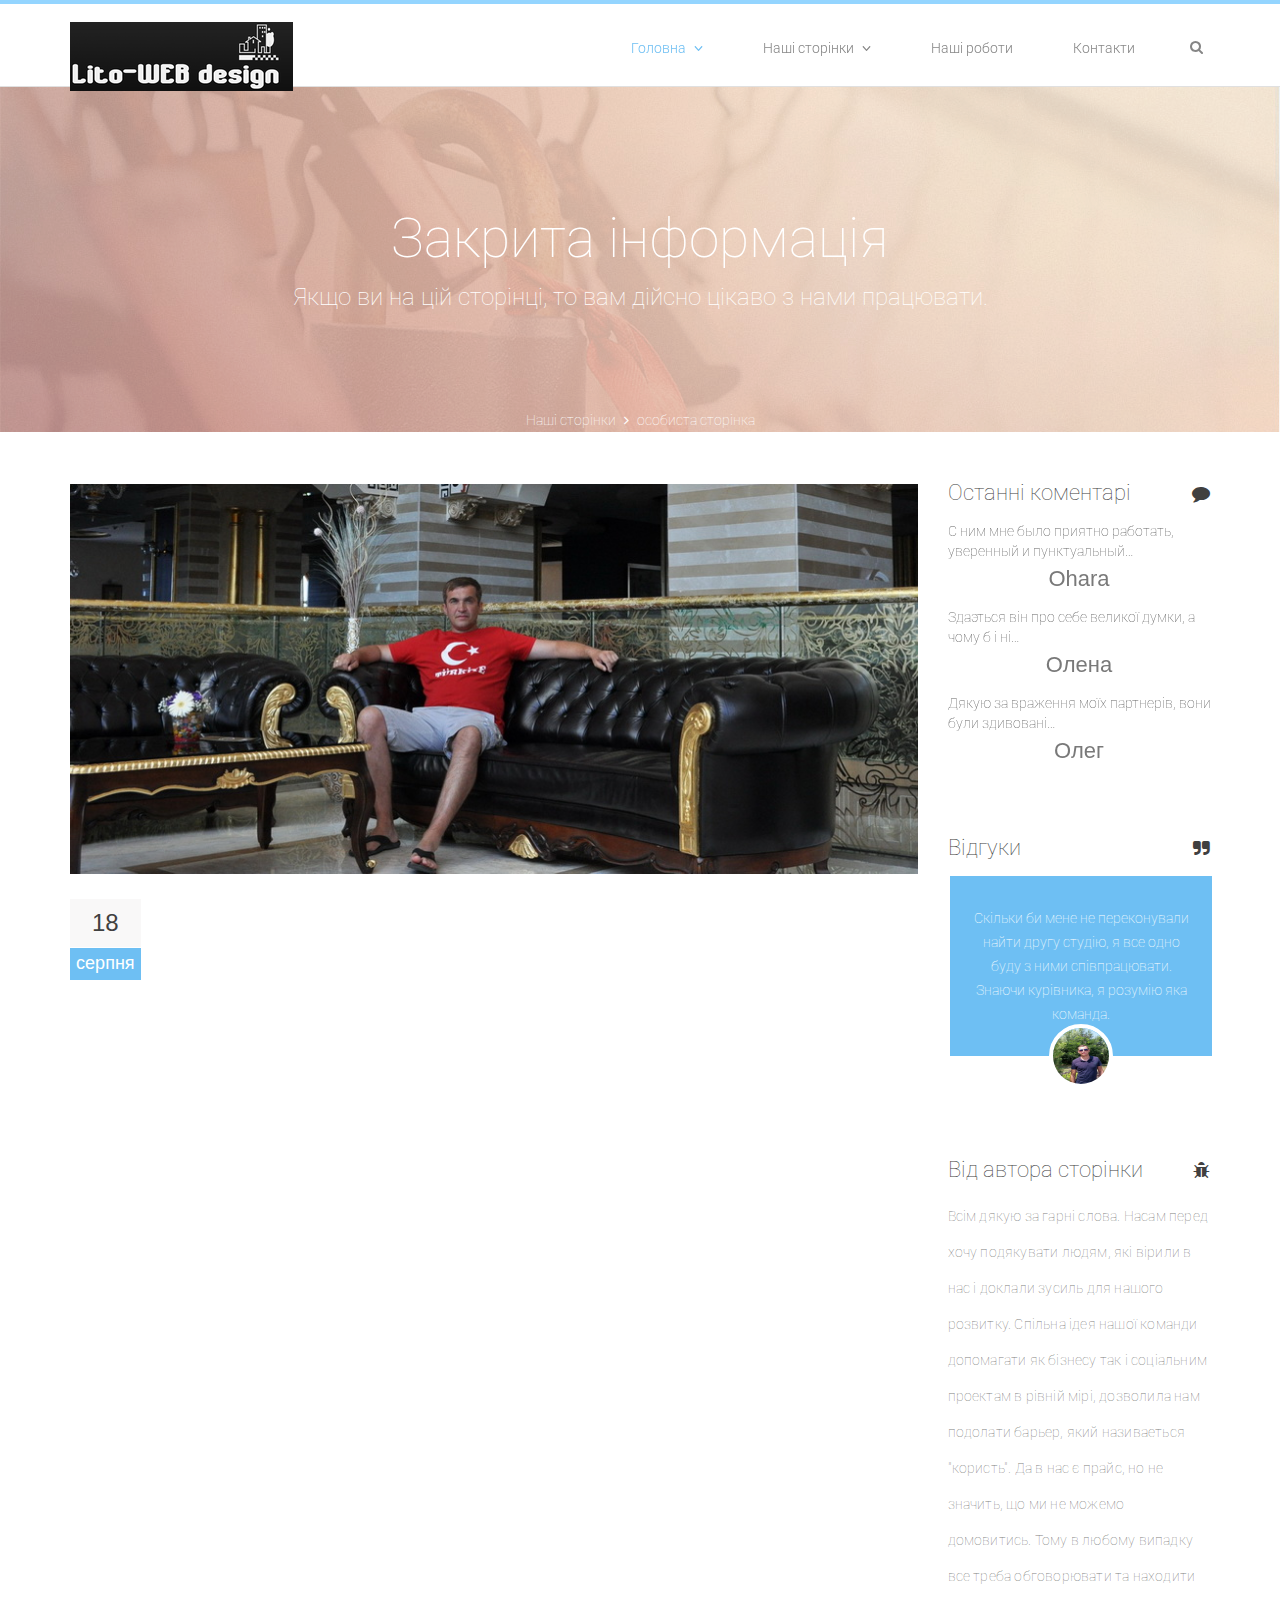
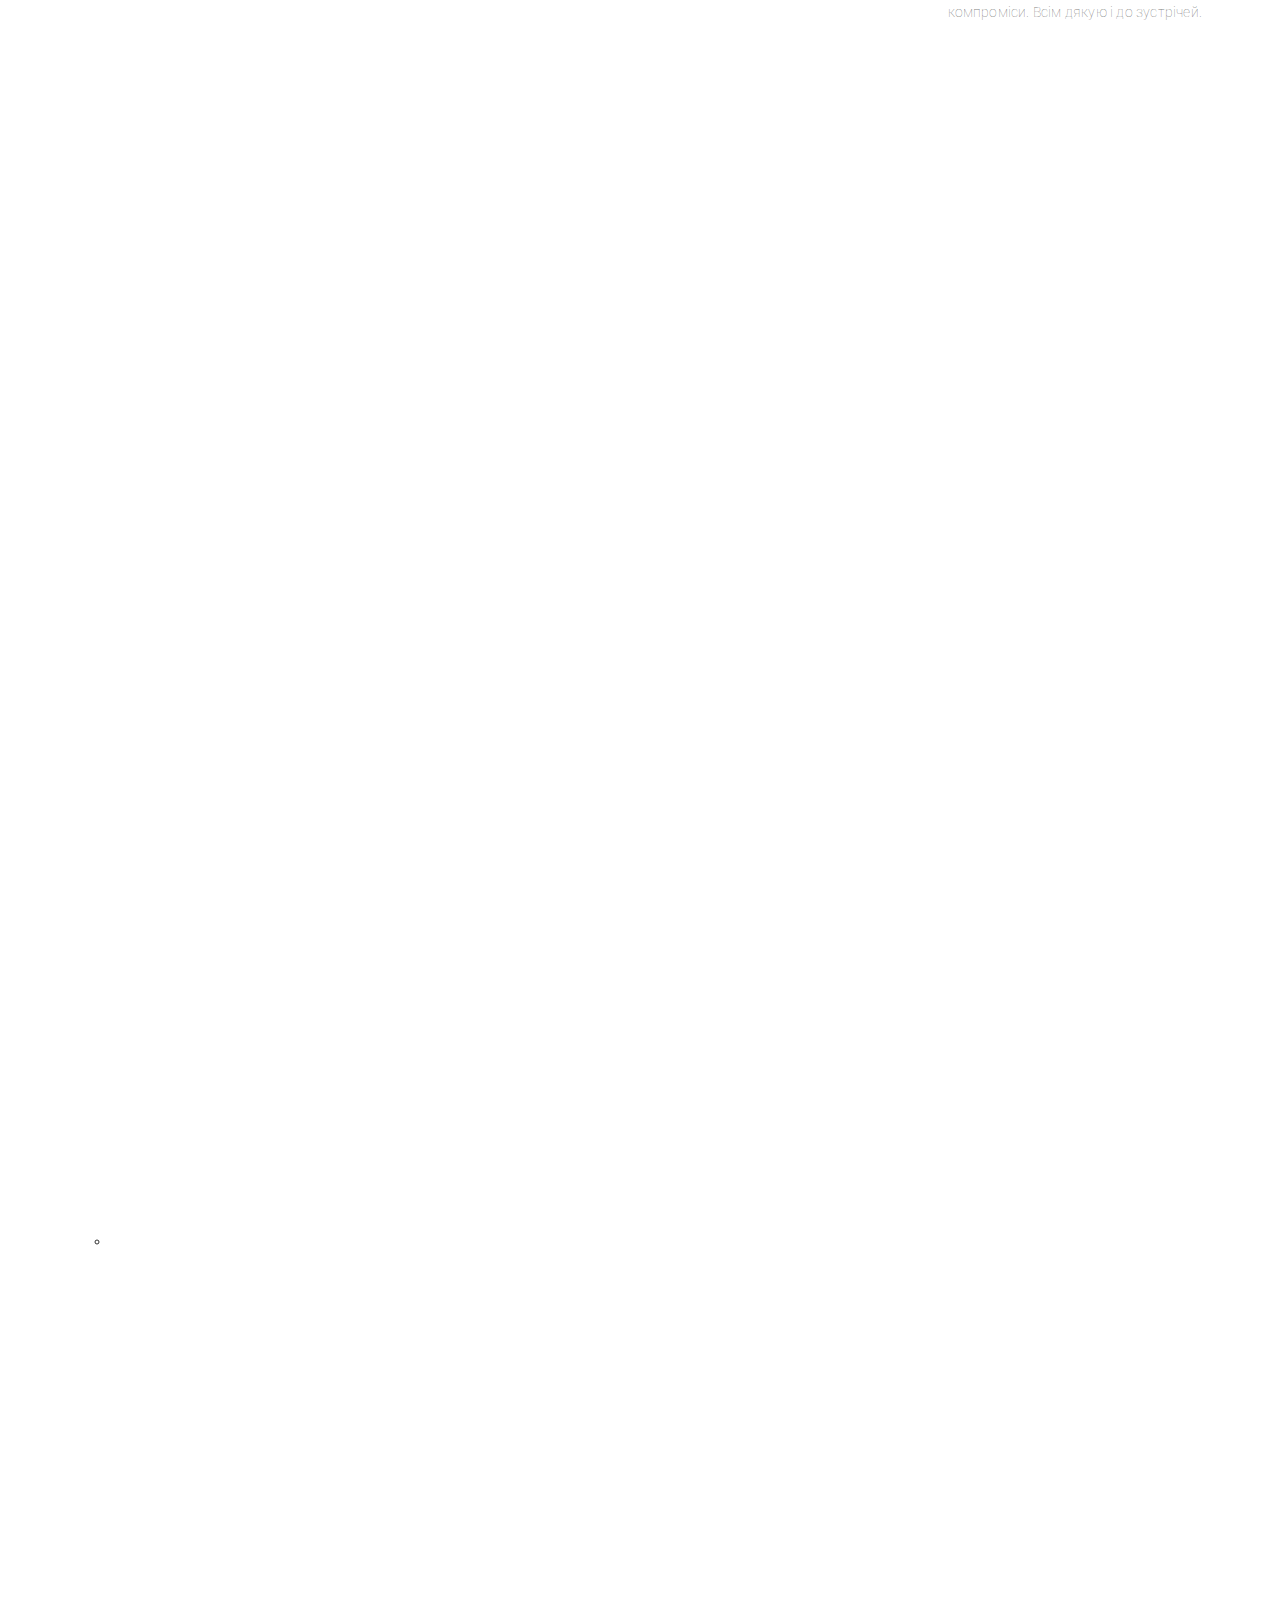
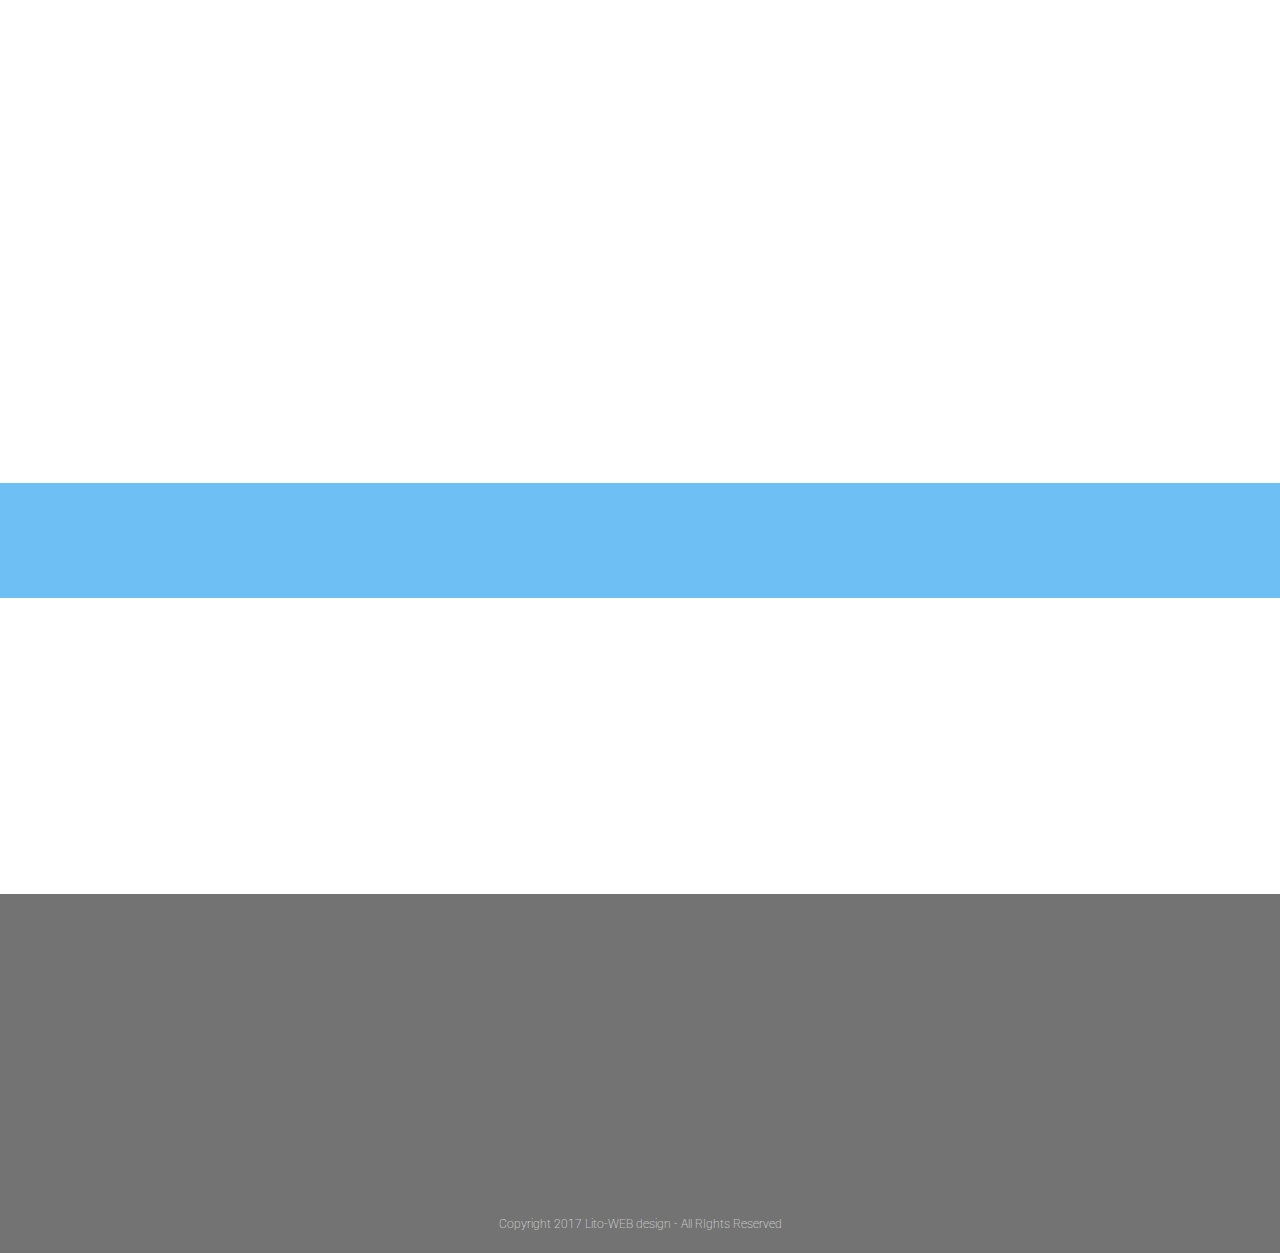
==== commit f05e31f0: "second commit" ====
--- a/web/single.html
+++ b/web/single.html
@@ -47,11 +47,11 @@
                         <ul class="nav navbar-nav">
                             <li class="active dropdown h">
                             	<a href="index.html">Головна</a>
-                            	<ul class="dropdown-menu">
+                            	<!--<ul class="dropdown-menu">
                                     <li><a href="#">Badass</a></li>
                                     <li><a href="#">Dropdown</a></li>
                                     <li><a href="#">Menu</a></li>
-                                </ul>
+                                </ul>-->
                             </li>
                             <li class="dropdown h">
                                 <a href="#">Наші сторінки</a>
